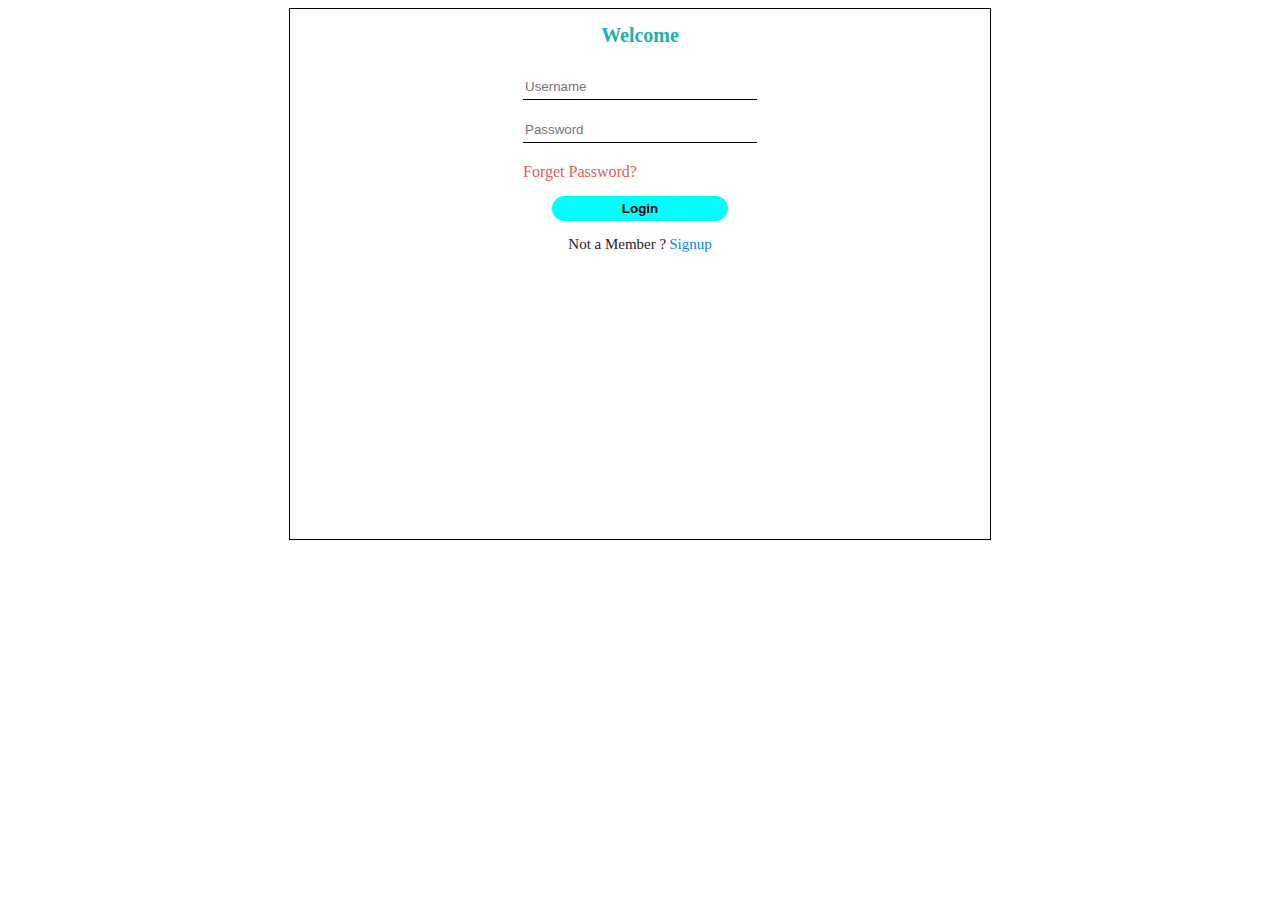
==== index.html @ 6d56a4b1 "add" ====
<!DOCTYPE html>
<html lang="en">
<head>
    <meta charset="UTF-8">
    <meta name="viewport" content="width=device-width, initial-scale=1.0">
    <title>login-page</title>
    <link rel="stylesheet" href="loginpage.css">
</head>
<body>
    <div class="loginpage">
        <div class="thumb">
           Welcome
        </div>
        <div class="user-box">
            <input type="text" class="username"placeholder="Username">
        </div>
        <div class="password-box">
            <input type="password" class="password" placeholder="Password">
        </div>
        <div class="forget">
            Forget Password?
        </div>
        <div class="login">
            <button class="click">Login</button>
        </div>
        <div class="method">
            <p class="member">Not a Member ? </p>
            <p class="signup">Signup</p>
        </div>
    </div>
</body>
</html>
---- loginpage.css ----
.loginpage{
    
    width: 700px;
    height: 500px;
    border-style: solid;
    border-color: black;
    border-width: 1px;
    text-align: center;
    padding: 15px;
    padding-left: 0px;
    padding-right: 0px;
    margin: auto;
    

}
.thumb{
      margin: auto;
      width: 100px;
      font-family: Georgia, 'Times New Roman', Times, serif;
      color: lightseagreen;
      padding-bottom: 10px;
      font-size: 20px;
      font-weight: bold;
}
.user-box{
    margin-top: 20px;
}
.username{
    width: 230px;
    border: none;
    border-bottom: solid;
    border-bottom-width: 1px;
    border-bottom-color: black;
    padding-bottom: 5px;
    
}
.password-box{
    margin-top: 20px;
}
.password{
    width: 230px;
    border: none;
    border-bottom: solid;
    border-bottom-width: 1px;
    border-bottom-color: black;
    padding-bottom: 5px;
    
}
.forget{
    margin-top: 20px;
    margin-right: 120px;
   color: rgb(218, 94, 94); 

}
.login{
    margin-top: 15px;
}
.click{
    font-weight: bold;
    background-color: cyan;
    padding-right: 70px;
    padding-left: 70px;
    padding-top: 5px;
    padding-bottom: 5px;
    border: none;
    border-radius: 20px;

}
.method{
      display: flex;
      justify-content: center;
      flex-direction: row;
      row-gap: 5px;
      
}
.member{
    color: rgb(39, 35, 35);
    font-size: 15px;

    
}
.signup{
    color: rgb(0, 132, 255);
    margin-left: 3px;
    font-size: 15px;
}
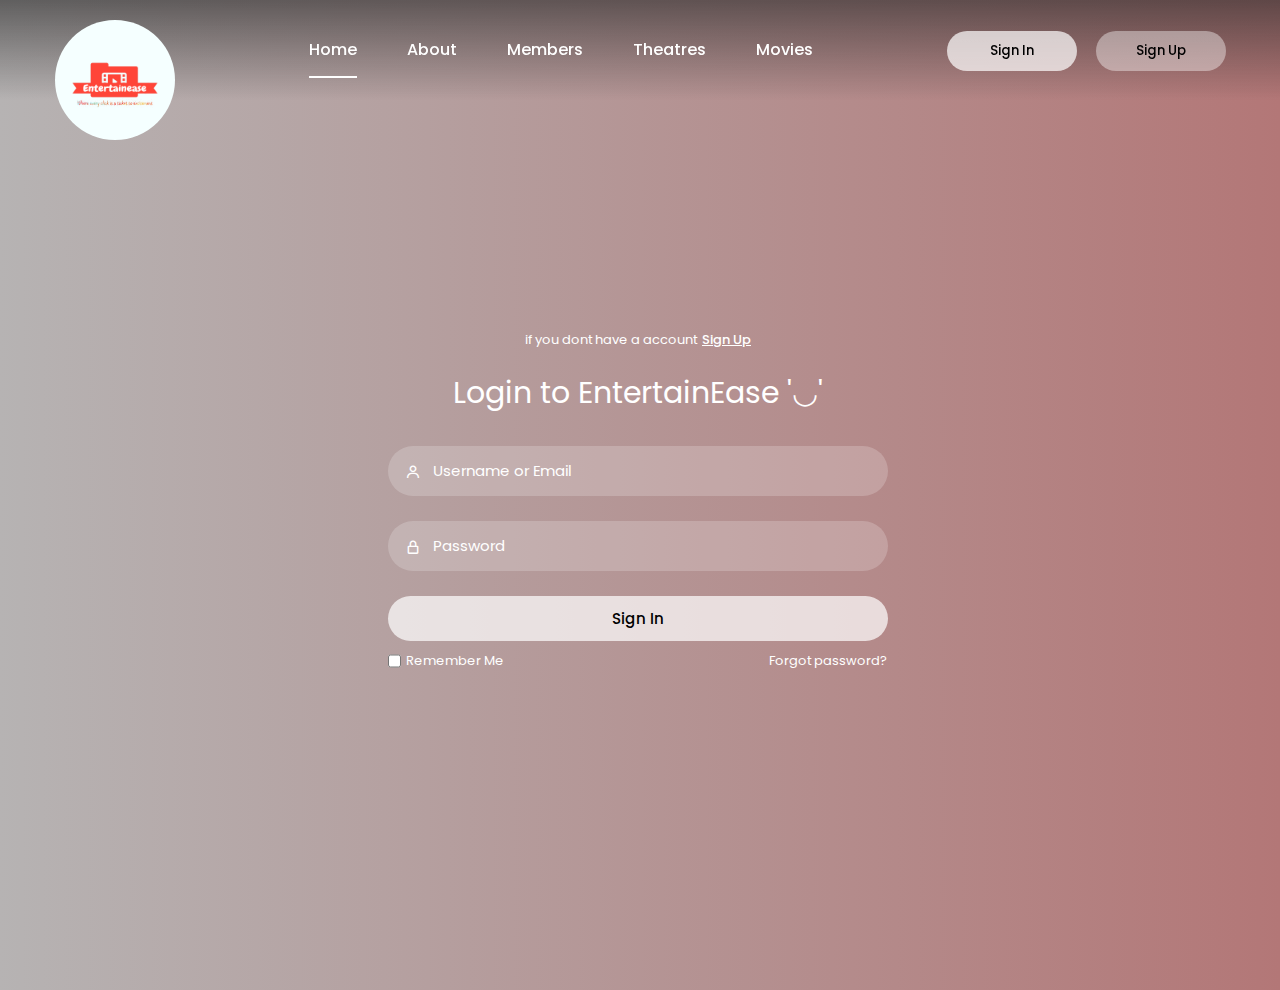
==== commit 1e964f8b: "added" ====
--- a/index.html
+++ b/index.html
@@ -1,4 +1,165 @@
 <!DOCTYPE html>
+<html lang="en">
+<head>
+    <meta charset="UTF-8">
+    <meta http-equiv="X-UA-Compatible" content="IE=edge">
+    <meta name="viewport" content="width=device-width, initial-scale=1.0">
+    <link href='https://unpkg.com/boxicons@2.1.4/css/boxicons.min.css' rel='stylesheet'>
+    <link rel="icon" href="favicon.png"> <!--! currrent Favicon for pages-->
+    <link rel="stylesheet" href="loginpage.css">
+    <title>Login & Sign up</title>
+</head>
+<body>
+ <div class="wrapper">
+    <nav class="nav">
+        <div class="nav-logo">
+            <img style="width: 120px; border-radius: 90px;" src="logo.jpg">
+        </div>
+        <div class="nav-menu" id="navMenu">
+            <ul>
+                <li><a href="#" class="link active">Home</a></li>
+               
+                <li><a href="#" class="link">About</a></li>
+
+                <li><a href="names.html" class="link">Members</a></li>
+
+                <li><a href="#" class="link">Theatres</a></li>
+
+                <li><a href="#" class="link">Movies</a></li>
+            </ul>
+        </div>
+        <div class="nav-button">
+            <button class="btn white-btn" id="loginBtn" onclick="login()">Sign In</button>
+            <button class="btn" id="registerBtn" onclick="register()">Sign Up</button>
+
+        </div>
+        <div class="nav-menu-btn">
+            <i class="bx bx-menu" onclick="myMenuFunction()"></i>
+        </div>
+    </nav>
+
+<!----------------------------- Form box ----------------------------------->    
+    <div class="form-box">
+        
+        <!------------------- login form -------------------------->
+
+        <div class="login-container" id="login">
+            <div class="top">
+                <span>if you dont have a account<a href="#" onclick="register()">Sign Up</a></span>
+                <header>Login to EntertainEase '◡'</header>
+            </div>
+            <div class="input-box">
+                <input type="text" class="input-field" placeholder="Username or Email">
+                <i class="bx bx-user"></i>
+            </div>
+            <div class="input-box">
+                <input type="password" class="input-field" placeholder="Password">
+                <i class="bx bx-lock-alt"></i>
+            </div>
+            <div class="input-box">
+                <input type="submit" class="submit" value="Sign In">
+            </div>
+            <div class="two-col">
+                <div class="one">
+                    <input type="checkbox" id="login-check">
+                    <label for="login-check"> Remember Me</label>
+                </div>
+                <div class="two">
+                    <label><a href="#">Forgot password?</a></label>
+                </div>
+            </div>
+        </div>
+
+        <!------------------- registration form -------------------------->
+        <div class="register-container" id="register">
+            <div class="top">
+                <span>Have an account? <a href="#" onclick="login()">Login</a></span>
+                <header>Sign Up to EntertainEase 🎬</header>
+            </div>
+            <div class="two-forms">
+                <div class="input-box">
+                    <input type="text" class="input-field" placeholder="Firstname">
+                    <i class="bx bx-user"></i>
+                </div>
+                <div class="input-box">
+                    <input type="text" class="input-field" placeholder="Lastname">
+                    <i class="bx bx-user"></i>
+                </div>
+            </div>
+            <div class="input-box">
+                <input type="text" class="input-field" placeholder="Email">
+                <i class="bx bx-envelope"></i>
+            </div>
+            <div class="input-box">
+                <input type="password" class="input-field" placeholder="Password">
+                <i class="bx bx-lock-alt"></i>
+            </div>
+            <div class="input-box">
+                <input type="submit" class="submit" value="Register">
+            </div>
+            <div class="two-col">
+                <div class="one">
+                    <input type="checkbox" id="register-check">
+                    <label for="register-check"> Remember Me</label>
+                </div>
+                <div class="two">
+                    <label><a href="#">Terms & conditions</a></label>
+                </div>
+            </div>
+        </div>
+    </div>
+</div>   
+
+<script>
+   
+    function myMenuFunction() {
+     var i = document.getElementById("navMenu");
+ 
+     if(i.className === "nav-menu") {
+         i.className += " responsive";
+     } else {
+         i.className = "nav-menu";
+     }
+    }
+  
+ </script>
+ 
+ <script>
+ 
+     var a = document.getElementById("loginBtn");
+     var b = document.getElementById("registerBtn");
+     var x = document.getElementById("login");
+     var y = document.getElementById("register");
+ 
+     function login() {
+         x.style.left = "4px";
+         y.style.right = "-520px";
+         a.className += " white-btn";
+         b.className = "btn";
+         x.style.opacity = 1;
+         y.style.opacity = 0;
+     }
+ 
+     function register() {
+         x.style.left = "-510px";
+         y.style.right = "5px";
+         a.className = "btn";
+         b.className += " white-btn";
+         x.style.opacity = 0;
+         y.style.opacity = 1;
+         
+     }
+ 
+ </script>
+ 
+</body>
+</html>
+
+
+
+
+
+<!--<!DOCTYPE html>
 <html lang="en">
 <head>
     <meta charset="UTF-8">
@@ -9,7 +170,7 @@
 <body>
     <div class="loginpage">
         <div class="thumb">
-           Welcome
+           BurgerLab
         </div>
         <div class="user-box">
             <input type="text" class="username"placeholder="Username">
@@ -29,4 +190,4 @@
         </div>
     </div>
 </body>
-</html>+</html>-->--- a/loginpage.css
+++ b/loginpage.css
@@ -1,17 +1,273 @@
-
-
+/* POPPINS FONT */
+@import url('https://fonts.googleapis.com/css2?family=Poppins:wght@400;500;600;700&display=swap');
+
+*{  
+    margin: 0;
+    padding: 0;
+    box-sizing: border-box;
+    font-family: 'Poppins', sans-serif;
+}
+body{
+   /* background: url("1.jg");*/
+    background-size: cover;
+    background-repeat: no-repeat;
+    background-attachment: fixed;
+    overflow: hidden;
+}
+
+.wrapper{
+    display: flex;
+    justify-content: center;
+    align-items: center;
+    min-height: 110vh;
+    background: linear-gradient(to right, rgb(182, 179, 179), rgb(179,119,119));
+   /* background-color: rgb(179, 119, 119);*/
+    /*background: linear-gradient(to right, rgb(37, 105, 105), rgb(24, 109, 120));*/
+   /* background: rgba(39, 39, 39, 0.4);*/
+}
+.nav{
+    position: fixed;
+    top: 0;
+    display: flex;
+    justify-content: space-around;
+    width: 100%;
+    height: 100px;
+    line-height: 100px;
+    background: linear-gradient(rgba(39,39,39, 0.6), transparent);
+    z-index: 100;
+}
+.nav-logo{
+    margin-top: 20px;
+}
+.nav-menu ul{
+    display: flex;
+}
+.nav-menu ul li{
+    list-style-type: none;
+}
+.nav-menu ul li .link{
+    text-decoration: none;
+    font-weight: 500;
+    color: #fff;
+    padding-bottom: 15px;
+    margin: 0 25px;
+}
+.link:hover, .active{
+    border-bottom: 2px solid #fff;
+    
+}
+.nav-button .btn{
+    width: 130px;
+    height: 40px;
+    font-weight: 500;
+    background: rgba(255, 255, 255, 0.4);
+    border: none;
+    border-radius: 30px;
+    cursor: pointer;
+    transition: .3s ease;
+}
+.btn:hover{
+    background: rgba(255, 255, 255, 0.3);
+}
+#registerBtn{
+    margin-left: 15px;
+}
+.btn.white-btn{
+    background: rgba(255, 255, 255, 0.7);
+}
+.btn.btn.white-btn:hover{
+    background: rgba(255, 255, 255, 0.5);
+}
+.nav-menu-btn{
+    display: none;
+}
+.form-box{
+    position: relative;
+    display: flex;
+    align-items: center;
+    justify-content: center;
+    width: 512px;
+    height: 420px;
+    overflow: hidden;
+    z-index: 2;
+}
+.login-container{
+    position: absolute;
+    left: 4px;
+    width: 500px;
+    display: flex;
+    flex-direction: column;
+    transition: .5s ease-in-out;
+}
+.register-container{
+    position: absolute;
+    right: -520px;
+    width: 500px;
+    display: flex;
+    flex-direction: column;
+    transition: .5s ease-in-out;
+}
+.top span{
+    color: #fff;
+    font-size: small;
+    padding: 10px 0;
+    display: flex;
+    justify-content: center;
+}
+.top span a{
+    font-weight: 500;
+    color: #fff;
+    margin-left: 5px;
+}
+header{
+    color: #fff;
+    font-size: 30px;
+    text-align: center;
+    padding: 10px 0 30px 0;
+}
+.two-forms{
+    display: flex;
+    gap: 10px;
+}
+.input-field{
+    font-size: 15px;
+    background: rgba(255, 255, 255, 0.2);
+    color: #fff;
+    height: 50px;
+    width: 100%;
+    padding: 0 10px 0 45px;
+    border: none;
+    border-radius: 30px;
+    outline: none;
+    transition: .2s ease;
+}
+/*.input-field:hover, .input-field:focus{
+    background: rgba(255, 255, 255, 0.25);
+}*/
+
+.input-field:hover, .input-field:focus{
+    box-shadow: red 0px 0px 15px;
+}
+
+
+::-webkit-input-placeholder{
+    color: #fff;
+}
+.input-box i{
+    position: relative;
+    top: -35px;
+    left: 17px;
+    color: #fff;
+}
+.submit{
+    font-size: 15px;
+    font-weight: 500;
+    color: black;
+    height: 45px;
+    width: 100%;
+    border: none;
+    border-radius: 30px;
+    outline: none;
+    background: rgba(255, 255, 255, 0.7);
+    cursor: pointer;
+    transition: .3s ease-in-out;
+}
+.submit:hover{
+    background: rgba(255, 255, 255, 0.5);
+    box-shadow: 1px 5px 7px 1px rgba(0, 0, 0, 0.2);
+}
+.two-col{
+    display: flex;
+    justify-content: space-between;
+    color: #fff;
+    font-size: small;
+    margin-top: 10px;
+}
+.two-col .one{
+    display: flex;
+    gap: 5px;
+}
+.two label a{
+    text-decoration: none;
+    color: #fff;
+}
+.two label a:hover{
+    text-decoration: underline;
+}
+@media only screen and (max-width: 786px){
+    .nav-button{
+        display: none;
+    }
+    .nav-menu.responsive{
+        top: 100px;
+    }
+    .nav-menu{
+        position: absolute;
+        top: -800px;
+        display: flex;
+        justify-content: center;
+        background: rgba(255, 255, 255, 0.2);
+        width: 100%;
+        height: 90vh;
+        backdrop-filter: blur(20px);
+        transition: .3s;
+    }
+    .nav-menu ul{
+        flex-direction: column;
+        text-align: center;
+    }
+    .nav-menu-btn{
+        display: block;
+    }
+    .nav-menu-btn i{
+        font-size: 25px;
+        color: #fff;
+        padding: 10px;
+        background: rgba(255, 255, 255, 0.2);
+        border-radius: 50%;
+        cursor: pointer;
+        transition: .3s;
+    }
+    .nav-menu-btn i:hover{
+        background: rgba(255, 255, 255, 0.15);
+    }
+}
+@media only screen and (max-width: 540px) {
+    .wrapper{
+        min-height: 100vh;
+    }
+    .form-box{
+        width: 100%;
+        height: 500px;
+    }
+    .register-container, .login-container{
+        width: 100%;
+        padding: 0 20px;
+    }
+    .register-container .two-forms{
+        flex-direction: column;
+        gap: 0;
+    }
+}
+
+
+/*
+body{
+    text-align: center;
+    margin-top: 80px;
+    background: linear-gradient(to right, orange, blue);
+    
+}
 .loginpage{
     
-    width: 700px;
-    height: 500px;
+    display: inline-block;
     border-style: solid;
     border-color: black;
     border-width: 1px;
     text-align: center;
-    padding: 15px;
-    padding-left: 0px;
-    padding-right: 0px;
-    margin: auto;
+    padding: 20px;  
+    box-shadow: black 0 0 5px;  
+    background-color: aliceblue;
     
 
 }
@@ -23,6 +279,7 @@
       padding-bottom: 10px;
       font-size: 20px;
       font-weight: bold;
+      
 }
 .user-box{
     margin-top: 20px;
@@ -46,12 +303,13 @@
     border-bottom-width: 1px;
     border-bottom-color: black;
     padding-bottom: 5px;
+    cursor: pointer;
     
 }
 .forget{
     margin-top: 20px;
     margin-right: 120px;
-   color: rgb(218, 94, 94); 
+   color: rgb(223, 64, 64); 
 
 }
 .login{
@@ -66,6 +324,7 @@
     padding-bottom: 5px;
     border: none;
     border-radius: 20px;
+    cursor: pointer;
 
 }
 .method{
@@ -85,4 +344,5 @@
     color: rgb(0, 132, 255);
     margin-left: 3px;
     font-size: 15px;
-}
+    cursor: pointer;
+} */
--- a/loginpage.css
+++ b/loginpage.css
@@ -1,17 +1,273 @@
-
-
+/* POPPINS FONT */
+@import url('https://fonts.googleapis.com/css2?family=Poppins:wght@400;500;600;700&display=swap');
+
+*{  
+    margin: 0;
+    padding: 0;
+    box-sizing: border-box;
+    font-family: 'Poppins', sans-serif;
+}
+body{
+   /* background: url("1.jg");*/
+    background-size: cover;
+    background-repeat: no-repeat;
+    background-attachment: fixed;
+    overflow: hidden;
+}
+
+.wrapper{
+    display: flex;
+    justify-content: center;
+    align-items: center;
+    min-height: 110vh;
+    background: linear-gradient(to right, rgb(182, 179, 179), rgb(179,119,119));
+   /* background-color: rgb(179, 119, 119);*/
+    /*background: linear-gradient(to right, rgb(37, 105, 105), rgb(24, 109, 120));*/
+   /* background: rgba(39, 39, 39, 0.4);*/
+}
+.nav{
+    position: fixed;
+    top: 0;
+    display: flex;
+    justify-content: space-around;
+    width: 100%;
+    height: 100px;
+    line-height: 100px;
+    background: linear-gradient(rgba(39,39,39, 0.6), transparent);
+    z-index: 100;
+}
+.nav-logo{
+    margin-top: 20px;
+}
+.nav-menu ul{
+    display: flex;
+}
+.nav-menu ul li{
+    list-style-type: none;
+}
+.nav-menu ul li .link{
+    text-decoration: none;
+    font-weight: 500;
+    color: #fff;
+    padding-bottom: 15px;
+    margin: 0 25px;
+}
+.link:hover, .active{
+    border-bottom: 2px solid #fff;
+    
+}
+.nav-button .btn{
+    width: 130px;
+    height: 40px;
+    font-weight: 500;
+    background: rgba(255, 255, 255, 0.4);
+    border: none;
+    border-radius: 30px;
+    cursor: pointer;
+    transition: .3s ease;
+}
+.btn:hover{
+    background: rgba(255, 255, 255, 0.3);
+}
+#registerBtn{
+    margin-left: 15px;
+}
+.btn.white-btn{
+    background: rgba(255, 255, 255, 0.7);
+}
+.btn.btn.white-btn:hover{
+    background: rgba(255, 255, 255, 0.5);
+}
+.nav-menu-btn{
+    display: none;
+}
+.form-box{
+    position: relative;
+    display: flex;
+    align-items: center;
+    justify-content: center;
+    width: 512px;
+    height: 420px;
+    overflow: hidden;
+    z-index: 2;
+}
+.login-container{
+    position: absolute;
+    left: 4px;
+    width: 500px;
+    display: flex;
+    flex-direction: column;
+    transition: .5s ease-in-out;
+}
+.register-container{
+    position: absolute;
+    right: -520px;
+    width: 500px;
+    display: flex;
+    flex-direction: column;
+    transition: .5s ease-in-out;
+}
+.top span{
+    color: #fff;
+    font-size: small;
+    padding: 10px 0;
+    display: flex;
+    justify-content: center;
+}
+.top span a{
+    font-weight: 500;
+    color: #fff;
+    margin-left: 5px;
+}
+header{
+    color: #fff;
+    font-size: 30px;
+    text-align: center;
+    padding: 10px 0 30px 0;
+}
+.two-forms{
+    display: flex;
+    gap: 10px;
+}
+.input-field{
+    font-size: 15px;
+    background: rgba(255, 255, 255, 0.2);
+    color: #fff;
+    height: 50px;
+    width: 100%;
+    padding: 0 10px 0 45px;
+    border: none;
+    border-radius: 30px;
+    outline: none;
+    transition: .2s ease;
+}
+/*.input-field:hover, .input-field:focus{
+    background: rgba(255, 255, 255, 0.25);
+}*/
+
+.input-field:hover, .input-field:focus{
+    box-shadow: red 0px 0px 15px;
+}
+
+
+::-webkit-input-placeholder{
+    color: #fff;
+}
+.input-box i{
+    position: relative;
+    top: -35px;
+    left: 17px;
+    color: #fff;
+}
+.submit{
+    font-size: 15px;
+    font-weight: 500;
+    color: black;
+    height: 45px;
+    width: 100%;
+    border: none;
+    border-radius: 30px;
+    outline: none;
+    background: rgba(255, 255, 255, 0.7);
+    cursor: pointer;
+    transition: .3s ease-in-out;
+}
+.submit:hover{
+    background: rgba(255, 255, 255, 0.5);
+    box-shadow: 1px 5px 7px 1px rgba(0, 0, 0, 0.2);
+}
+.two-col{
+    display: flex;
+    justify-content: space-between;
+    color: #fff;
+    font-size: small;
+    margin-top: 10px;
+}
+.two-col .one{
+    display: flex;
+    gap: 5px;
+}
+.two label a{
+    text-decoration: none;
+    color: #fff;
+}
+.two label a:hover{
+    text-decoration: underline;
+}
+@media only screen and (max-width: 786px){
+    .nav-button{
+        display: none;
+    }
+    .nav-menu.responsive{
+        top: 100px;
+    }
+    .nav-menu{
+        position: absolute;
+        top: -800px;
+        display: flex;
+        justify-content: center;
+        background: rgba(255, 255, 255, 0.2);
+        width: 100%;
+        height: 90vh;
+        backdrop-filter: blur(20px);
+        transition: .3s;
+    }
+    .nav-menu ul{
+        flex-direction: column;
+        text-align: center;
+    }
+    .nav-menu-btn{
+        display: block;
+    }
+    .nav-menu-btn i{
+        font-size: 25px;
+        color: #fff;
+        padding: 10px;
+        background: rgba(255, 255, 255, 0.2);
+        border-radius: 50%;
+        cursor: pointer;
+        transition: .3s;
+    }
+    .nav-menu-btn i:hover{
+        background: rgba(255, 255, 255, 0.15);
+    }
+}
+@media only screen and (max-width: 540px) {
+    .wrapper{
+        min-height: 100vh;
+    }
+    .form-box{
+        width: 100%;
+        height: 500px;
+    }
+    .register-container, .login-container{
+        width: 100%;
+        padding: 0 20px;
+    }
+    .register-container .two-forms{
+        flex-direction: column;
+        gap: 0;
+    }
+}
+
+
+/*
+body{
+    text-align: center;
+    margin-top: 80px;
+    background: linear-gradient(to right, orange, blue);
+    
+}
 .loginpage{
     
-    width: 700px;
-    height: 500px;
+    display: inline-block;
     border-style: solid;
     border-color: black;
     border-width: 1px;
     text-align: center;
-    padding: 15px;
-    padding-left: 0px;
-    padding-right: 0px;
-    margin: auto;
+    padding: 20px;  
+    box-shadow: black 0 0 5px;  
+    background-color: aliceblue;
     
 
 }
@@ -23,6 +279,7 @@
       padding-bottom: 10px;
       font-size: 20px;
       font-weight: bold;
+      
 }
 .user-box{
     margin-top: 20px;
@@ -46,12 +303,13 @@
     border-bottom-width: 1px;
     border-bottom-color: black;
     padding-bottom: 5px;
+    cursor: pointer;
     
 }
 .forget{
     margin-top: 20px;
     margin-right: 120px;
-   color: rgb(218, 94, 94); 
+   color: rgb(223, 64, 64); 
 
 }
 .login{
@@ -66,6 +324,7 @@
     padding-bottom: 5px;
     border: none;
     border-radius: 20px;
+    cursor: pointer;
 
 }
 .method{
@@ -85,4 +344,5 @@
     color: rgb(0, 132, 255);
     margin-left: 3px;
     font-size: 15px;
-}
+    cursor: pointer;
+} */
